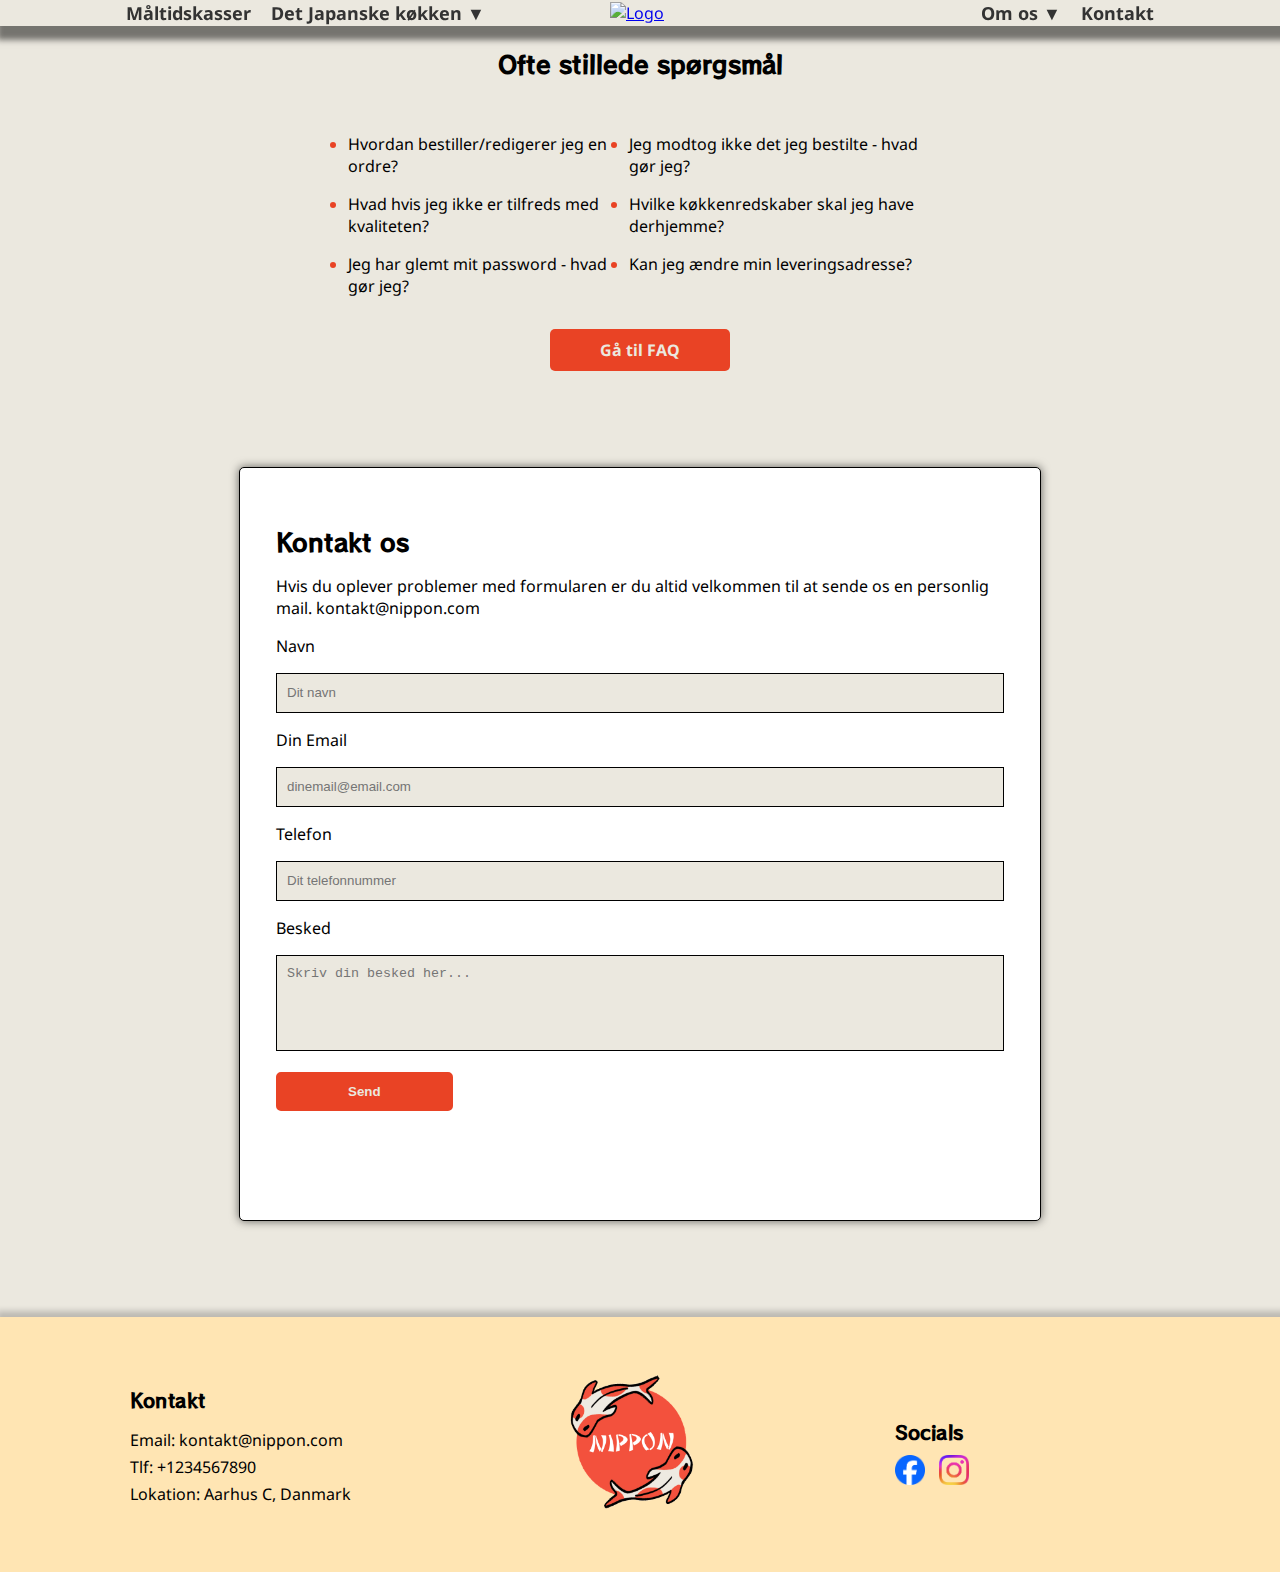
==== UX-UI/kontakt.html @ 44e16c40 "Add files via upload" ====
<!DOCTYPE html>
<html lang="en">
<head>
    <meta charset="UTF-8">
    <meta name="viewport" content="width=device-width, initial-scale=1.0">
    <title>NIPPON | Kontakt</title>
 <!-- Link til css -->
 <link rel="stylesheet" href="styles.css">
 <!-- Link til fane icon-->
 <link rel="icon" href="img/Lolo.ico" type="image/x-icon">
 <link rel="shortcut icon" href="img/Lolo.ico" type="image/x-icon">
 <!-- Font -->
 <!--Font til overskrifter -->
 <link href='https://fonts.googleapis.com/css?family=RocknRoll One' rel='stylesheet'>
 <!-- Font til brødtekst -->
 <link href='https://fonts.googleapis.com/css?family=Noto Sans' rel='stylesheet'>
</head>
<body>
    <!-- Navbar -->
    <nav class="navbar">
        <div class="navbar-inner">
            <ul class="navbar-menu">
                <li>
                    <a href="maaltidskasser.html">Måltidskasser</a>
                </li>
                <li class="dropdown">
                    <a href="underarbejde.html">Det Japanske køkken ▼</a>
                    <div class="dropdown-content">
                        <a href="underarbejde.html">Opskrifter</a>
                    </div>
                </li>
            </ul>
            <a href="index.html"><img src="img/logo.gif" alt="Logo" class="navbar-logo"></a>
            <ul class="navbar-menu">
                <li class="dropdown">
                    <a href="underarbejde.html">Om os ▼</a>
                    <div class="dropdown-content">
                        <a href="underarbejde.html">FAQ</a>
                    </div>
                </li>
                <li><a href="kontakt.html">Kontakt</a></li>
            </ul>
        </div>
    </nav>

    <!-- Ofte stillede spørgsmål-->
    <div class="kontakt-toptekst-container">
        <div class="oftestillesporsmaal">
            <h2>Ofte stillede spørgsmål</h2>
        </div>
    <div class="faq-top-tekst">
        <ul>
           <li><p>Hvordan bestiller/redigerer jeg en ordre?</p></li>
           <li><p>Hvad hvis jeg ikke er tilfreds med kvaliteten?</p></li>
           <li><p>Jeg har glemt mit password - hvad gør jeg?</p></li>
        </ul>
        <ul>
           <li><p>Jeg modtog ikke det jeg bestilte - hvad gør jeg? </p></li>
           <li><p>Hvilke køkkenredskaber skal jeg have derhjemme?</p></li>
           <li><p>Kan jeg ændre min leveringsadresse?</p></li>
        </ul>
    </div>
    <a href="underarbejde.html" class="kontakt-gaa-til-faq">Gå til FAQ</a>

    <!-- Kontakt form-->
    <section class="ko-form-wrapper">
        <div class="ko-container">
            <div class="ko-form-box">
                <h2>Kontakt os</h2>
                <p>Hvis du oplever problemer med formularen er du altid velkommen til at sende os en personlig mail. <a
                        href="mailto:deltabox.wave@gmail.com"></a>kontakt@nippon.com</p>
                <div class="ko-form-group">
                    <label for="name">Navn</label>
                    <input type="text" id="name" name="name" required placeholder="Dit navn">
                </div>
                <div class="ko-form-group">
                    <label for="email">Din Email</label>
                    <input type="email" id="email" name="email" required placeholder="dinemail@email.com">
                </div>
                <div class="ko-form-group">
                    <label for="emne">Telefon</label>
                    <input type="text" id="emne" name="emne" required placeholder="Dit telefonnummer">
                </div>
                <div class="ko-form-group">
                    <label for="message">Besked</label>
                    <textarea id="message" name="message" required placeholder="Skriv din besked her..."></textarea>
                </div>
                <div class="ko-form-group">
                    <button type="submit" class="send-button">Send</button>
                </div>
                <div class="ko-form-group">
                    <div class="fill-fields-text" style="display: none; color: red;">Udfyld venligst alle felter.</div>
                    <div class="confirmation-text" style="display: none;">Tak for din indmeldelse!</div>
                </div>
            </div>
        </div>
    </section>
    
    <!-- Footer -->
    <footer class="footer">
        <div class="contact">
            <h3>Kontakt</h3>
            <ul>
                <li>Email: kontakt@nippon.com</li>
                <li>Tlf: +1234567890</li>
                <li>Lokation: Aarhus C, Danmark</li>
            </ul>
        </div>
        <div class="logo">
            <img src="img/LOGOfooter.png" alt="Footer Logo">
        </div>
        <div class="socials">
            <h3>Socials</h3>
            <div class="social-icons">
                <img src="img/facebook-logo-farve.png" alt="Facebook">
                <img src="img/instagram-logo.png" alt="Instagram">
            </div>
        </div>
    </footer>
</div>
<!-- Link til script-->
   <script src="Kontakt-java.js"></script>
</body>
</html>
---- UX-UI/styles.css ----
/* Generel styling start */
body {
  font-family: 'Noto Sans';
  margin: 0;
  padding: 0;
  background-color: #ebe8df;

}

/* Nav bar start */
.navbar {
  background-color: #ebe8df;
  box-shadow: 10px 1px 6px 13px rgba(0, 0, 0, 0.5); /* Juster skyggen efter behov */
  position: sticky;
  top: 0;
  z-index: 1;
}

.navbar-inner {
  display: flex;
  justify-content: space-evenly;
  align-items: center;
  padding: 1px 1px;
}

.navbar-logo {
  max-width: 125px;
  margin-right: 12rem;
}

.navbar-menu {
  list-style: none;
  margin: 0;
  padding: 0;
  display: flex;
}

.navbar-menu li {
  margin: 0 10px;
}

.navbar-menu li a {
  font-size: 18px;
  text-decoration: none;
  color: #333;
  font-weight: bold;
}
.navbar-menu li {
  position: relative;
}

.navbar-menu li a {
  position: relative;
  color: #333;
  text-decoration: none;
}

.navbar-menu li a::after {
  content: '';
  display: block;
  width: 0;
  height: 2px;
  background-color: #e94325 ;
  position: absolute;
  bottom: 0;
  left: 50%;
  transform: translateX(-50%);
  transition: width 0.3s ease;
}

.navbar-menu li a:hover::after {
  width: 100%;
}

.dropdown-content {
  display: none;
  position: absolute;
  background-color: #f9f9f9;
  min-width: 160px;
  box-shadow: 0px 8px 16px 0px rgba(0,0,0,0.2);
  z-index: 1;
}

.dropdown-content a {
  color: black;
  padding: 12px 16px;
  text-decoration: none;
  display: block;
}

.dropdown-content a:hover {
  background-color: #f1f1f1;
}

.dropdown:hover .dropdown-content {
  display: block;
}

/* Nav bar slut */



/* Footer start */

.footer {
  background-color: #FFE5B3;
  color: black;
  padding: 50px;
  display: flex;
  justify-content: space-between;
  align-items: center;
  box-shadow: 4px 1px 6px 7px rgba(0, 0, 0, 0.2);
}

.contact, .socials {
  flex: 1;
}

.socials{
margin-left: 4rem;
}

.contact h3, .socials h3 {
  margin-bottom: 10px;
  font-family: 'RocknRoll one';
}

.contact{
margin-left:5rem;


}
.contact ul {
  list-style: none;
  padding: 0;
}

.contact ul li {
  margin-bottom: 5px;
}

.logo {
  flex: 1;
  text-align: center;
  margin-right: 2rem;
}

.logo img {
  max-width: 150px;
}

.social-icons img {
  width: 30px;
  height: 30px;
  margin-right: 10px;
}

/* Footer slut */

/* Generel styling Slut */

/* Forside start */

.banner-image {
  position: relative;
  width: 100%;
  height: 630px;
  overflow: hidden;
  z-index: -1;
}

.banner-image img {
  width: 100%;
  height: auto;
}

.banner-text {
  position: absolute;
  top: 75%;
  left: 50%;
  transform: translate(-50%, -50%);
  text-align: center;
  color: black;
}
#Bannertitle{
text-align: center;
font-weight: bold;
font-size: 30px;
}

.banner-text .btn {
  display: inline-block;
  margin-bottom: 4.5rem;
  padding: 10px 70px;
  background-color:#e94325 ;
  color: #ebe8df;
  text-decoration: none;
  font-style: bold;
  border: 2px solid #e94325; 
  border-radius: 5px;
  transition: background-color 0.3s, color 0.3s;
  cursor: pointer;
}

.banner-text .btn:hover {
  background-color: #DA2100; 
  color: #fff;
}

.img-text {
  font-size: small;
  text-align: center;
  overflow-wrap: break-word;
  margin: auto;
  width: 15%;      
}

.img-slider {
  padding: 2rem;
  position: relative;
}

.slider-wrapper {
  width: calc(60% - 50px);
  margin: 0 auto;
  overflow: hidden;
}

.img-container {
  display: flex;
  transition: transform 0.5s ease-in-out;
}

.img-container img {
  display: flex;
  width: calc(90% / 3);
  margin-right: 2%;
  margin-left: 2%;
  object-fit: cover;
  max-height: 550px;
}

.img-slider button {
  margin: 0;
  padding: 0;
  background-color: #e94325;
  border: none;
  outline: none;
  font-size: 30px;
  color: red;
}


/* Next & previous buttons */
.prev, .next {
  cursor: pointer;
  position: absolute;
  top: 50%;
  width: auto;
  padding: 16px;
  margin-top: -22px;
  color: #e94325;
  font-weight: bold;
  font-size: 40px;
  transition: 0.6s ease;
  border-radius: 0 1px 1px 0;
  user-select: none;
}
 
/* Position the "next button" to the right */
.next {
  right: 15rem;
  border-radius: 1px 0 0 1px;
}

.prev {
  left: 15rem;
  border-radius: 1px 0 0 1px;
}
#img-link {
  display: inline-block;
  padding: 10px 50px;
  text-decoration: none;
  background-color: transparent;
  border: #e94325 solid;
  color:#e94325 ;
  font-weight: bold;
  border-style: 2px;
  border-radius: 5px;
  cursor: pointer;
  transition: background-color 0.3s;
}

#img-link:hover {
  background-color: #e94325;
  color: #fff;
}
 

.prev:hover, .next:hover {
  background-color: rgba(0,0,0,0.1);
}

.img-title{
text-align: center;
margin-top: 3rem;
font-size: 30px;

}

#infog{
display: block;
margin: 6rem auto;
width: 50%;
margin-bottom: 50px;
}

.forside-container {
  display: flex;
  justify-content: space-around;
  
}

.image,
.content {
  flex: 1;
  text-align: center;
}

.image img {
  margin-top: 5rem;
  margin-left: 15rem;
  max-width: 35%;
  height: auto;
}

.content h2 {
  max-width: 28rem;
  font-size: 24px;
  margin-bottom: 10px;
  font-family: 'RocknRoll one';
}

.content p {
  max-width: 28rem;
  margin-bottom: 3rem;
  font-size: 16px;
  line-height: 1.5;
}


.divider {
  border: none;
  height: 2px;
  background-color: #ccc;
  width: 100%;
  margin-top: 50px; 
  margin-bottom: 50px; 
}

#overskrift3{
text-align: center;


}
.recipe-section {
  text-align: center;
  margin-bottom: 120px; 
}

.recipe-section h2 {
  font-size: 24px;
  margin-bottom: 20px;
  font-family: 'RocknRoll one';
}

.recipe-gallery {
  display: flex;
  justify-content: space-evenly;
}

.recipe-item {
  margin: 20px 1px;
  margin-bottom: 100px;
  position: relative;
}

.recipe-item img {
  width: 200px;
  height: auto;
  border-radius: 5px;
}

.recipe-item a {
  position: absolute; 
  bottom: -60px;
  left: 50%;
  transform: translateX(-50%);
  padding: 8px 40px;
  background-color: transparent;
  border: #e94325 solid;
  color:#e94325 ;
  font-weight: bold;
  border-style: 2px;
  border-radius: 5px;
  cursor: pointer;
  transition: background-color 0.3s;
  white-space: nowrap;
  text-decoration: none;
}

.recipe-item a:hover {
  background-color: #e94325;
  color: #fff;
}


/* Forside Slut */


/* Under arbejde side start */

.underarbejde {
  text-align: center;
}

.underarbejde img {
max-width: 40rem;
margin: 0 auto;
display: block;
animation: tilt-shaking 1.5s infinite;
}


@keyframes tilt-shaking { /* Animtaion til fisken på under arbejde siden */
  0% { transform: rotate(0deg); }
  25% { transform: rotate(5deg); }
  50% { transform: rotate(0eg); }
  75% { transform: rotate(-5deg); }
  100% { transform: rotate(0deg); }
}

/* Under arbejde side slut */


/* Måltidskasser side start */

.container {
  max-width: 600px;
  margin: 35px auto;
  background-color: white;
  padding: 30px 100px 3px 100px;
  border: 1px black solid;
  border-radius: 5px;
  box-shadow: 0 0 10px rgba(0, 0, 0, 0.6);
}

/* Pris udregner start*/ 

.broed-menu img {
  max-width: 100%;
}

.overskrift-pris {
  text-align: center;
  margin-bottom: 20px;
}

.overskrift-pris h1 {
  font-size: 25px;
  margin-bottom: 70px;
  font-family: 'RocknRoll one';
}

/* Valg af antal personer og retter */

.section {
  margin-bottom: 50px;
  display: flex;
  justify-content: space-between;
}

.section h2 {
  margin-bottom: 10px;
  font-size: 20px;
  font-weight: lighter;
  font-family: 'RocknRoll one';
}

.person-buttons,
.dish-buttons {
  display: flex;
  gap: 10px;
  margin-left: 10px;
}

.person-buttons button,
.dish-buttons button {
  padding: 10px 20px;
  font-size: 16px;
  border: 2px #e94325 solid;
  cursor: pointer;
  background-color: white;
  color: #e94325;
  border-radius: 5px;
  font-weight: bold;
}

.person-buttons button.active,
.dish-buttons button.active {
  background-color: #e94325;
  color: white;
}

/* Pris viser */

.total-container {
  border: black 1px solid;
  border-bottom: none;
}

.total-container h2 {
  margin: 15px 0 15px 15px;
  font-size: 20px;
  padding-left: 10px;
  font-family: 'RocknRoll one';
}


#price-description {
  margin: 15px;
  padding-left: 10px;
}

.pris-linje {
  border-bottom: 1px black solid;
  width: 80%;
  margin: 0 auto;
}

/* Fragt prisen */

.fragt-pris {
  display: flex;
  justify-content: space-between;
  margin: 15px;
  padding-left: 10px;
}

/* Pris uden fragt */

.pris-uden-fragt {
  display: flex;
  justify-content: space-between;
  margin: 15px;
  padding-left: 10px;
}

/* Den totale pris */

.total {
  display: flex;
  justify-content: space-between;
  background-color: rgb(168, 168, 168);
  border: black 1px solid;
  border-top: none;
  margin-top: -15px;
}

.total p {
  font-size: 20px;
  margin: 15px;
  padding-left: 10px;
}

.total span {
  font-weight: bold;
}

/* Videre knap - der fører til "Under arbejde" side */

.videre-knap {
display: flex;
justify-content: center;
border: #da2100 2px solid;
border-radius: 5px;
text-align: center;
margin: 15px auto 0 auto;
width: 250px;
font-weight: bold;
background-color: #e94325;
cursor: pointer;
}

.videre-knap a {
  color: white;
  text-decoration: none;
  cursor: pointer;
}

.videre-knap a:hover {
  text-decoration: none;
  color: white;
}

.videre-knap:hover {
  background-color: #da2100;
}

/* OBS skrift under total pris */

.obs-opskrift {
  text-align: center;
  margin-top: 70px;
  font-size: 15px;
}

/* Pris udregner færdig */ 


/* Filter system start */

.filter-buttons {
  display: flex;
  justify-content: space-between;
  gap: 10px;
  margin-bottom: 20px;
  background-color: none;
  margin-top: 40px;
}

/* Filter iconer - man kan trykke på */

.filter-btn {
  padding: 8px;
  width: 30%;
  font-size: 16px;
  cursor: pointer;
  border: none;
  background-color: #ebe8df;
}

.filter-btn:hover {
  top: -5px;
  position: relative;
}

.filter-btn.active {
  background-color: white;
  color: white;
  border-radius: 100px;
}

.filter-btn img {
  width: 70%;
  height: auto;
  
}

/* Reset filter knap */

.reset-btn {
  font-size: 16px;
  cursor: pointer;
  background-color: #e94325;
  color: white;
  border-radius: 5px;
  text-align: center;
  border: 2px solid #e94325;
  margin: 25px;
  padding: 2px 15px;
  text-decoration: none;
}

.reset-btn:hover {
  color: white;
  background-color: #da2100;
}

/* Valgte filtre/iconer */

.selected-filters {
  margin-bottom: 10px;
}

.selected-filters img {
  max-width: 20%;
  margin: 0;
}

.selected-filters .selected-filter {
  display: inline-block;
  padding: 5px 5px;
  margin-right: 1px;
  background-color: white;
  color: black;
  border-radius: 5px;
  max-width: 100px;
  
}

/* Opskrifter - Billeder - fører til "under arbejde" side */

.recipe-container {
  display: flex;
  flex-wrap: wrap;
}

.recipe {
  width: calc(25% - 20px);
  margin: 10px;
  position: relative;
}

.recipe img {
  width: 70%;
  border-radius: 5px;
  box-shadow: 0 2px 5px rgba(0, 0, 0, 0.1);
}

/* Filter system slut */

/* Måltidskasser side slut */

/* Kontakt side start */

.kontakt-overskrift {
  text-align: center;
  font-weight: bold;
}

.faq-top-tekst {
display: flex;
margin: 0 auto;
max-width: 600px;
justify-content: space-between;
}

.oftestillesporsmaal h2 {
  text-align: center;
  font-family: 'RocknRoll one';
}

.faq-top-tekst li {
  color: #e94325;
  margin-left: -2rem;
}

.faq-top-tekst p {
  color: black;
}

/* Kontakt side start */

.kontakt-gaa-til-faq-knap {
  background-color: #e94325;
  text-align: center;
  max-width: 100px;
  padding: 10px;
  margin: 0 auto;
  border-radius: 5px;
}

.kontakt-gaa-til-faq-knap a {
  color: white;
  text-decoration: none;
  max-width: 100px;
  }

  .kontakt-gaa-til-faq {
    display: block;
    margin: 0 auto;
    padding: 10px 50px;
    background-color: #e94325;
    color: #ebe8df;
    text-decoration: none;
    border-radius: 5px;
    max-width: 80px;
    font-weight: bold;
}

.kontakt-gaa-til-faq:hover {
  background-color: #da2100;
  color: white;
}

.ko-form-wrapper {
  display: flex;
  flex-direction: row;
  justify-content: center;
}

/*content*/
.ko-container {
  max-width: 60%;
  margin: 6rem 1rem;
  display: flex;
  flex-direction: column;
  background-color: #fff;
  padding: 1rem;
  height: 45rem;
  box-shadow: 0 0 10px rgba(0, 0, 0, 0.6);
  border: 1px black solid;
  border-radius: 5px;
}


.ko-form-box {
  flex: 1;
  padding: 20px;
  max-width: 100%; 
  margin-bottom: 1rem;
  color: black;
}

.ko-form-box h2 {
  margin-bottom: 1rem;
  font-family: 'RocknRoll one';
}

.ko-form-box p {
  margin-bottom: 1rem;
}

.ko-form-box a {
  color: black;
}

.ko-form-group input{
  width: 100%;
  box-sizing: border-box;
  border: solid;
  border-width: 1px;
  margin-top: 1rem;
  margin-bottom: 1rem;
  padding: 10px; 
  background-color: #EBE8DF;
  height: 2.5rem; 
}
.ko-form-group textarea {
  width: 100%;
  box-sizing: border-box;
  border: solid;
  border-width: 1px;
  margin-top: 1rem;
  margin-bottom: 1rem;
  padding: 10px; 
  height: 6rem; 
  resize: none;
  background-color: #EBE8DF;
}

.ko-form-group button {
  display: inline-block;
  margin-bottom: 4.5rem;
  padding: 10px 70px;
  background-color:#e94325 ; 
  color: #ebe8df;
  text-decoration: none;
  font-weight: bold;
  border: 2px solid #e94325; 
  border-radius: 5px;
  transition: background-color 0.3s, color 0.3s;
  cursor: pointer;
}

.ko-form-group button:hover{
  background-color: #DA2100;
  color: #fff; 


}

.ko-image-box-kontakt img {
  max-width: 100%;
  height: auto;
  margin-left: 0;
  margin-top: 15px; 
  border: #000 solid 3px;
  border-radius: 10px;
}

.fill-fields-text {
  display: none;
  color: red;
  font-weight: bold; 
}
.confirmation-text{
  font-weight: bold;
}



.kontakt-overskrift {
  text-align: center;
  font-weight: bold;
}

/* Kontakt side slut */
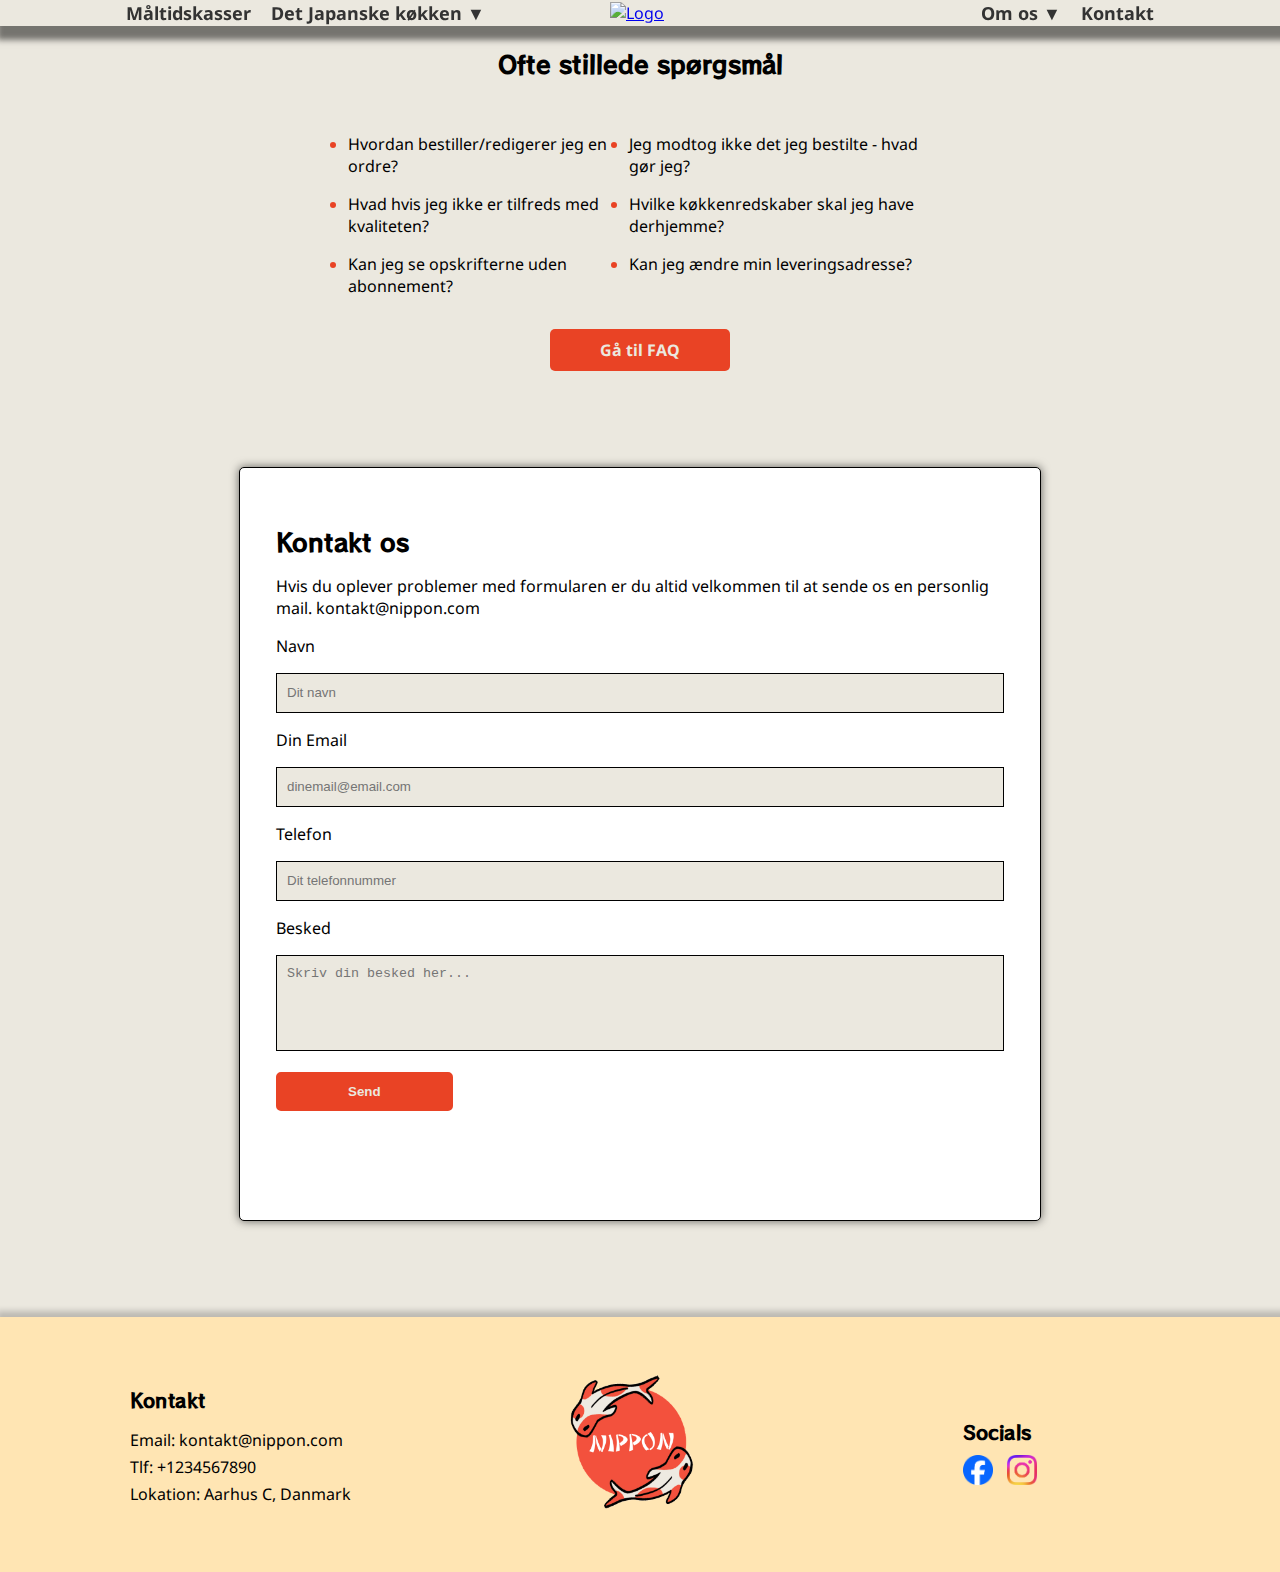
==== commit 360d77f1: "Add files via upload" ====
--- a/UX-UI/kontakt.html
+++ b/UX-UI/kontakt.html
@@ -52,7 +52,7 @@
         <ul>
            <li><p>Hvordan bestiller/redigerer jeg en ordre?</p></li>
            <li><p>Hvad hvis jeg ikke er tilfreds med kvaliteten?</p></li>
-           <li><p>Jeg har glemt mit password - hvad gør jeg?</p></li>
+           <li><p>Kan jeg se opskrifterne uden abonnement?</p></li>
         </ul>
         <ul>
            <li><p>Jeg modtog ikke det jeg bestilte - hvad gør jeg? </p></li>
@@ -107,7 +107,7 @@
             </ul>
         </div>
         <div class="logo">
-            <img src="img/LOGOfooter.png" alt="Footer Logo">
+            <a href="index.html"><img src="img/LOGOfooter.png" alt="Logo" class="navbar-logo"></a>
         </div>
         <div class="socials">
             <h3>Socials</h3>
--- a/UX-UI/styles.css
+++ b/UX-UI/styles.css
@@ -142,7 +142,7 @@
 .logo {
   flex: 1;
   text-align: center;
-  margin-right: 2rem;
+  margin-left: 10rem;
 }
 
 .logo img {
